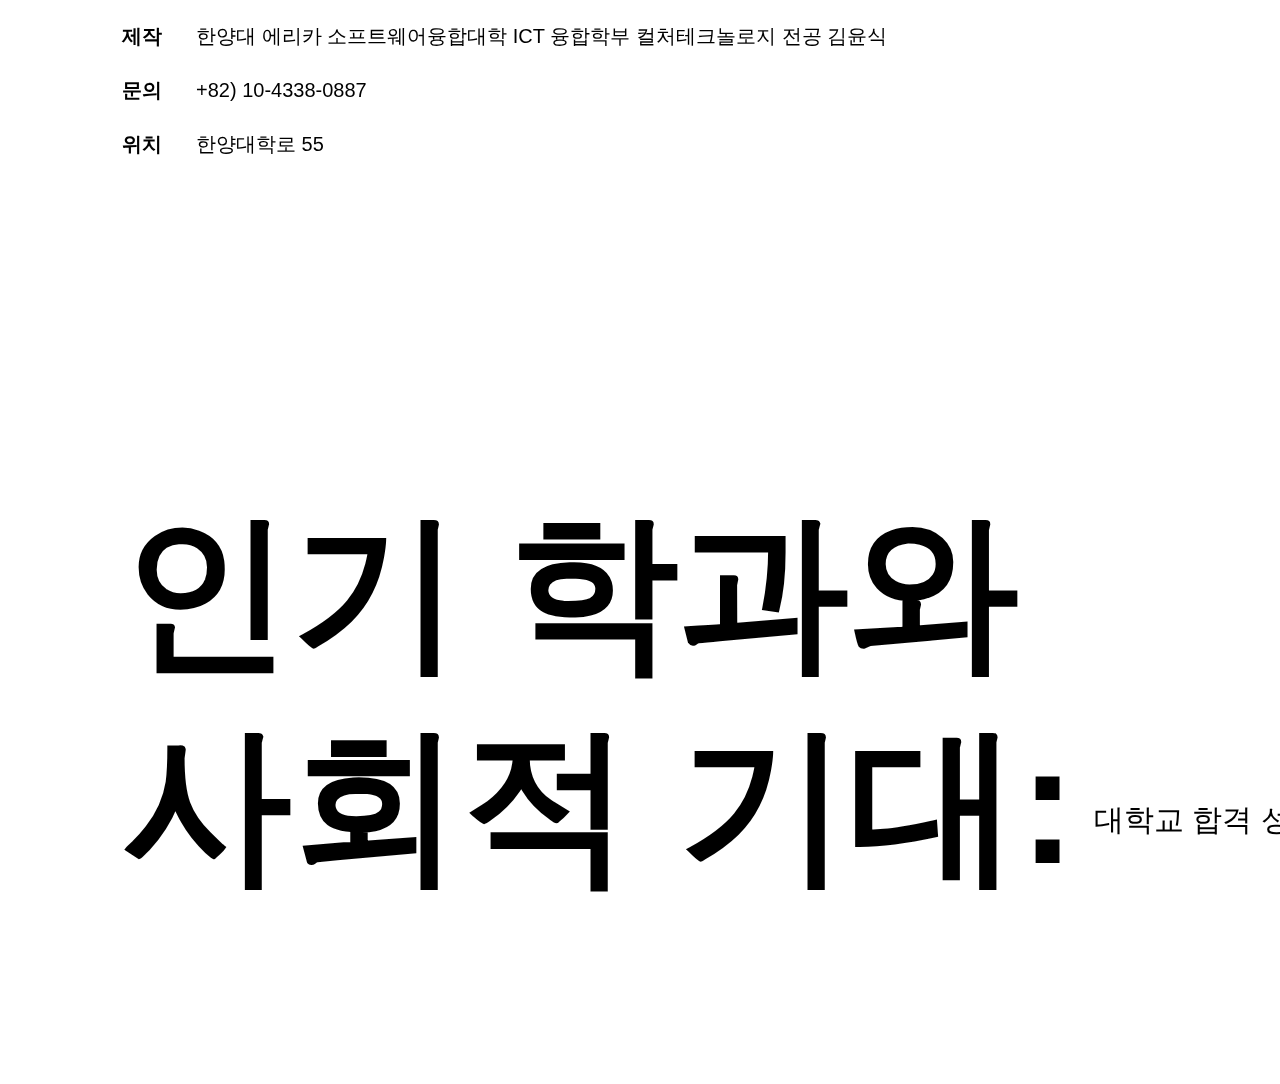
==== Processing/Final_web/startPage.html @ c40b525f "Complete main page" ====
<!DOCTYPE html>
<html lang="en">
<head>
    <meta charset="UTF-8">
    <script language="javascript" type="text/javascript" src="libraries/p5.min.js"></script>
    <script language="javascript" type="text/javascript" src="Final_web.js"></script>

    <link rel="stylesheet" href="static/style/setup.css">
    <link rel="stylesheet" href="static/style/startPage.css">
    <title>Title</title>
    <style>
    body {
      padding: 0;
      margin: 0;
    }
    #myDiv{
    height: 1080px;
    }

    </style>
</head>
<body>
    <div id="myDiv"></div>

</body>
</html>
---- Processing/Final_web/static/style/setup.css ----
*,
::after,
::before {
    box-sizing: border-box;
    margin: 0;
    padding: 0;
}

img,
picture {
    max-width: 100%;
    display: block;
}

button,
input,
select,
textarea {
    font: inherit;
}

body {
    min-height: 100vh;
    text-rendering: optimizespeed;
    -webkit-font-smoothing: antialiased;
    -moz-osx-font-smoothing: grayscale;
    font-family: 'Nanum Gothic', sans-serif;
}


ol,
ul {
    list-style: none;
}

.pageHeader a {
    text-decoration: none;
    color: black;
}

/* visited link */
.pageHeader a:visited {
  color: black;
}

span{
    font-weight: 600;
}

a{
    text-decoration: none; /* 밑줄 제거 */
    color: white; /* 부모 요소의 글자 색상 상속 */
}
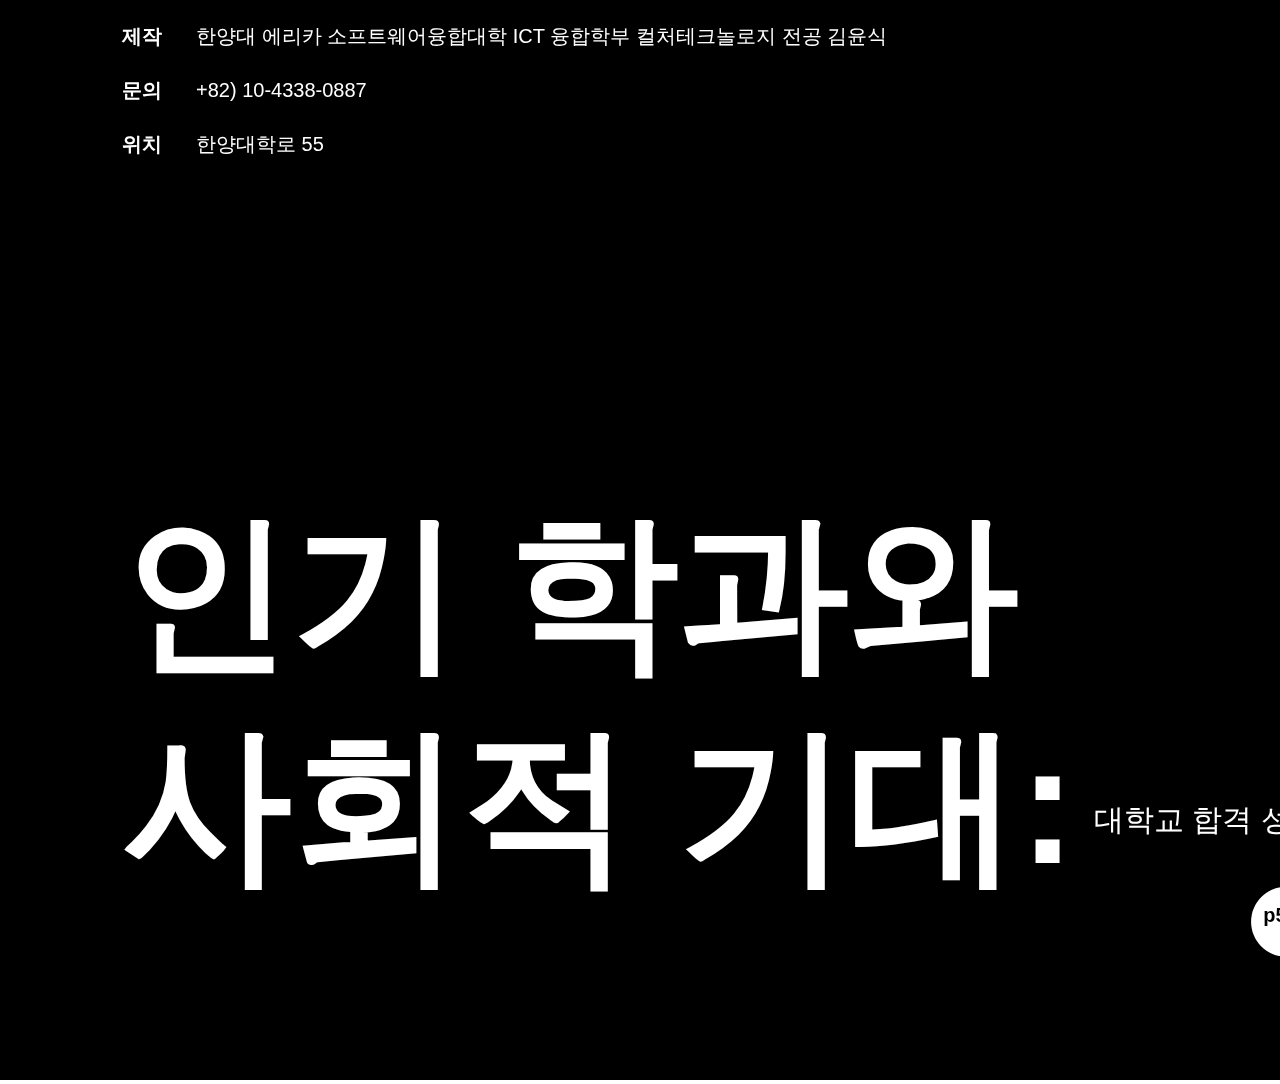
==== commit 93fce1e0: "wordcloud" ====
--- a/Processing/Final_web/startPage.html
+++ b/Processing/Final_web/startPage.html
@@ -3,7 +3,7 @@
 <head>
     <meta charset="UTF-8">
     <script language="javascript" type="text/javascript" src="libraries/p5.min.js"></script>
-    <script language="javascript" type="text/javascript" src="Final_web.js"></script>
+    <script language="javascript" type="text/javascript" src="js/startPage.js"></script>
 
     <link rel="stylesheet" href="static/style/setup.css">
     <link rel="stylesheet" href="static/style/startPage.css">
